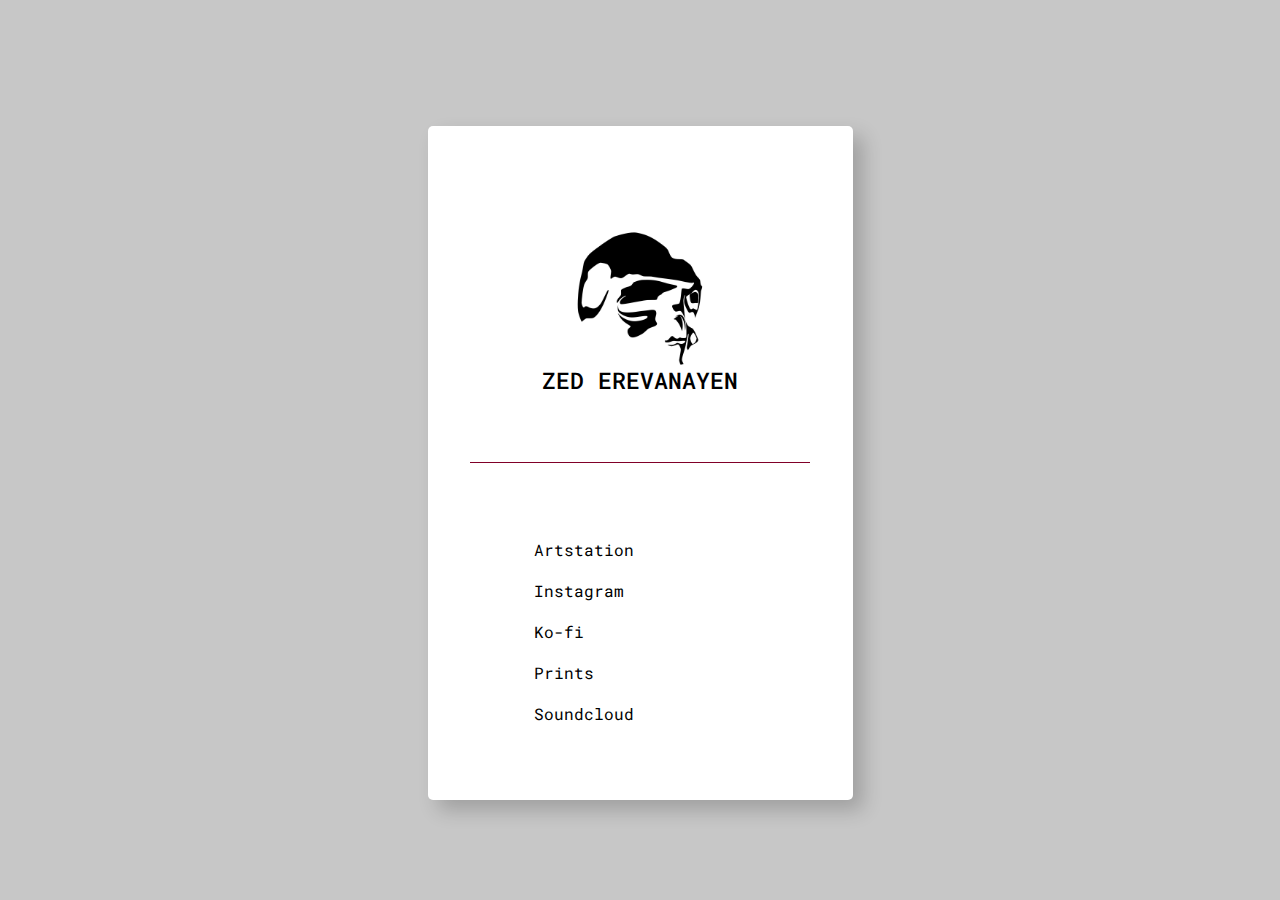
==== index.html @ 77bd70e3 "Removed fontawesome" ====
<!DOCTYPE html PUBLIC "-//W3C//DTD XHTML 1.0 Transitional//EN" "http://www.w3.org/TR/xhtml1/DTD/xhtml1-transitional.dtd">
<html lang="cs" xml:lang="cs" xmlns="http://www.w3.org/1999/xhtml">
  <head>
    <meta content="text/html; charset=utf-8" http-equiv="Content-Type" />
    <meta content="en" http-equiv="Content-Language" />
    <title>Erevanayen</title>
    <meta content="noindex,follow" name="robots" />
    <link href="card_style.css" rel="stylesheet" type="text/css" />
    <!--Google Fonts-->
    <link rel="preconnect" href="https://fonts.gstatic.com" />
    <link rel="preconnect" href="https://fonts.gstatic.com" />
    <link
      href="https://fonts.googleapis.com/css2?family=Roboto+Mono:wght@400;500&display=swap"
      rel="stylesheet"
    />
    <!--Scaling-->
    <meta name="viewport" content="width=device-width, initial-scale=1" />
  </head>
  <body class="miniweb_default vsc-initialized">
    <div class="container">
      <div class="card" id="card">
        <div class="mainSquare">
          <div class="nameLogo" id="logo">
            <span class="name">ZED EREVANAYEN</span>
          </div>
        </div>
        <div class="sideRect">
          <a href="https://www.artstation.com/erevanayen" class="linkButton"
            >Artstation</a
          >
          <a href="https://www.instagram.com/erevanayen/" class="linkButton"
            >Instagram</a
          >
          <a href="https://ko-fi.com/erevanayen" class="linkButton">Ko-fi</a>
          <a href="https://society6.com/erevanayen" class="linkButton"
            >Prints</a
          >
          <a href="https://soundcloud.com/user-388494414" class="linkButton"
            >Soundcloud</a
          >
        </div>
      </div>
    </div>

    <script type="text/javascript" src="./script.js"></script>
  </body>
</html>
---- card_style.css ----
body {
  background-color: rgb(199, 199, 199);
}

.container {
  display: flex;
  justify-content: center;
  align-items: center;
  width: 100%;
  height: 100%;
  margin-top: 10%;
}

.card {
  height: 674px;
  width: 425px;
  background-color: white;
  border-radius: 5px;
  overflow: hidden;
  display: flex;
  flex-direction: column;
  box-shadow: 10px 10px 20px rgba(0, 0, 0, 0.2);
}

.mainSquare {
  display: flex;
  flex-direction: column;
  justify-content: center;
  align-items: center;
  height: 100%;
  position: relative;
}

.mainSquare::after {
  content: "";
  background-color: hsl(341, 100%, 25%);
  display: block;
  width: 80%;
  height: 1px;
  position: absolute;
  bottom: 0px;
}

.nameLogo {
  background-image: url("files/erevanayen_logo_BW2.png");
  background-size: 100% 100%;
  width: 200px;
  height: 200px;
  display: flex;
  flex-direction: column;
  justify-content: flex-end;
}

.name {
  font-family: "Roboto Mono", monospace;
  font-weight: 500;
  font-size: 23px;
  text-align: center;
}

.sideRect {
  height: 100%;
  width: 100%;
  display: flex;
  flex-direction: column;
  justify-content: center;
  align-items: flex-start;
}

.linkButton {
  font-family: "Roboto Mono", monospace;
  font-weight: 400;
  font-size: 16px;
  text-decoration: none;
  color: black;
  margin: 10px;
  margin-left: 25%;
  width: 50%;
}
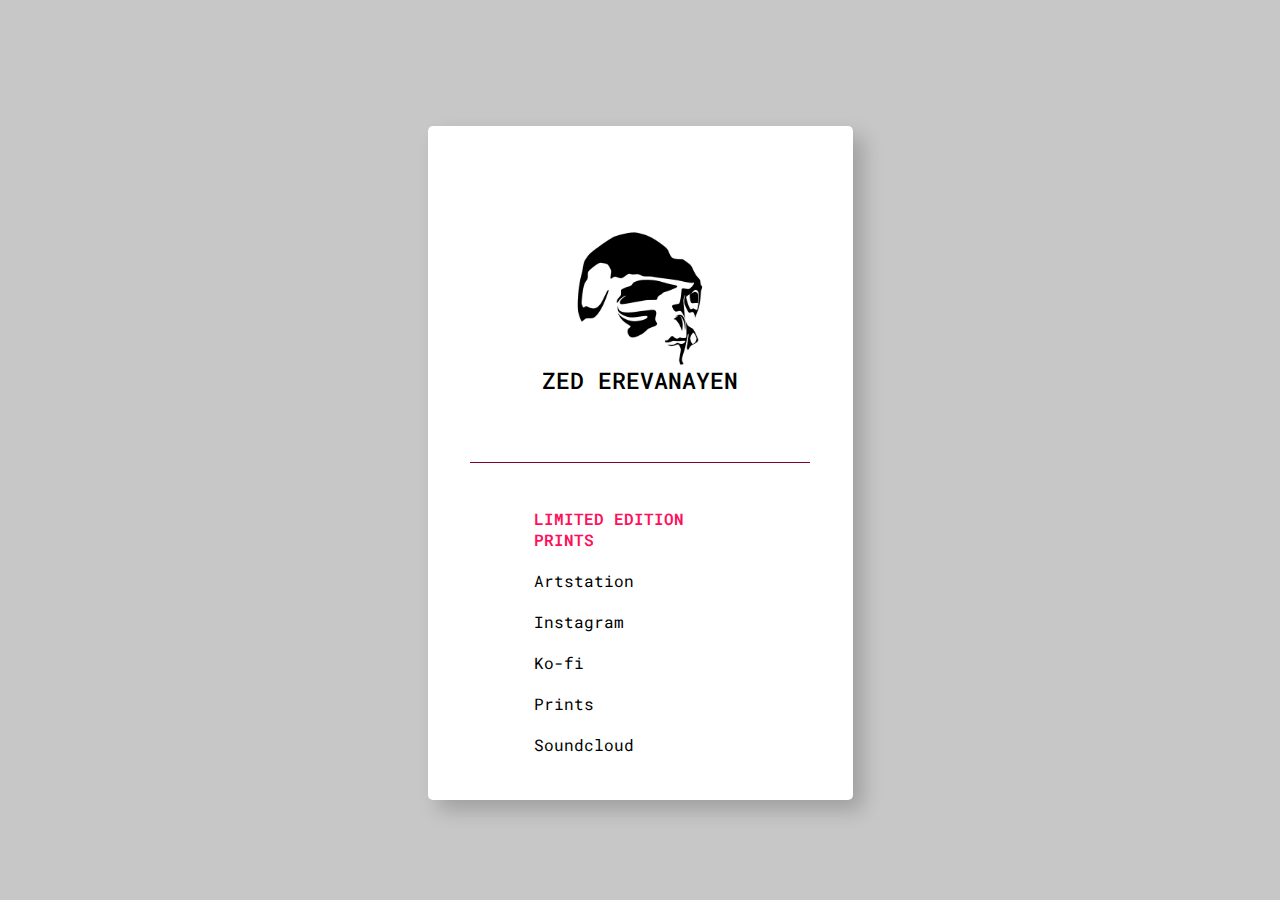
==== commit cdb0179b: "SEP_Prints done" ====
--- a/index.html
+++ b/index.html
@@ -10,7 +10,7 @@
     <link rel="preconnect" href="https://fonts.gstatic.com" />
     <link rel="preconnect" href="https://fonts.gstatic.com" />
     <link
-      href="https://fonts.googleapis.com/css2?family=Roboto+Mono:wght@400;500&display=swap"
+      href="https://fonts.googleapis.com/css2?family=Roboto+Mono:wght@400;500;600&display=swap"
       rel="stylesheet"
     />
     <!--Scaling-->
@@ -25,6 +25,9 @@
           </div>
         </div>
         <div class="sideRect">
+          <a href="./SEP_Prints/sep_prints.html" class="linkButton announce"
+            >LIMITED EDITION PRINTS</span
+          >
           <a href="https://www.artstation.com/erevanayen" class="linkButton"
             >Artstation</a
           >
@@ -39,6 +42,7 @@
             >Soundcloud</a
           >
         </div>
+        <div class="sideRect2"></div>
       </div>
     </div>
 
--- a/card_style.css
+++ b/card_style.css
@@ -42,7 +42,7 @@
 }
 
 .nameLogo {
-  background-image: url("files/erevanayen_logo_BW2.png");
+  background-image: url("media/erevanayen_logo_BW2.png");
   background-size: 100% 100%;
   width: 200px;
   height: 200px;
@@ -67,6 +67,10 @@
   align-items: flex-start;
 }
 
+.announce {
+  font-weight: 600 !important;
+}
+
 .linkButton {
   font-family: "Roboto Mono", monospace;
   font-weight: 400;
@@ -77,3 +81,7 @@
   margin-left: 25%;
   width: 50%;
 }
+
+.sideRect2 {
+  display: none;
+}
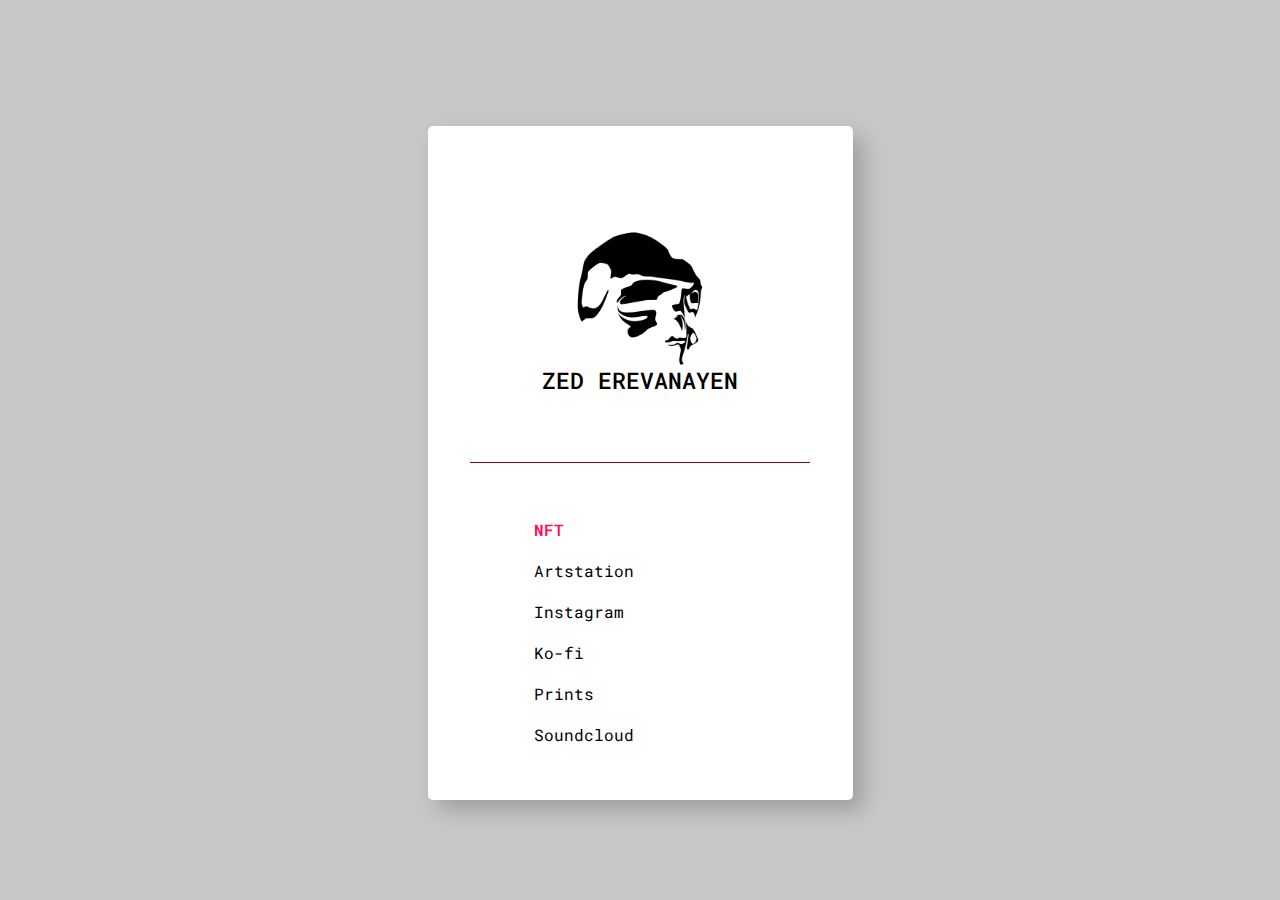
==== commit 8b2acb63: "NFT" ====
--- a/index.html
+++ b/index.html
@@ -25,8 +25,8 @@
           </div>
         </div>
         <div class="sideRect">
-          <a href="./SEP_Prints/sep_prints.html" class="linkButton announce"
-            >LIMITED EDITION PRINTS</span
+          <a href="https://foundation.app/@erevanayen" class="linkButton announce"
+            >NFT</span
           >
           <a href="https://www.artstation.com/erevanayen" class="linkButton"
             >Artstation</a
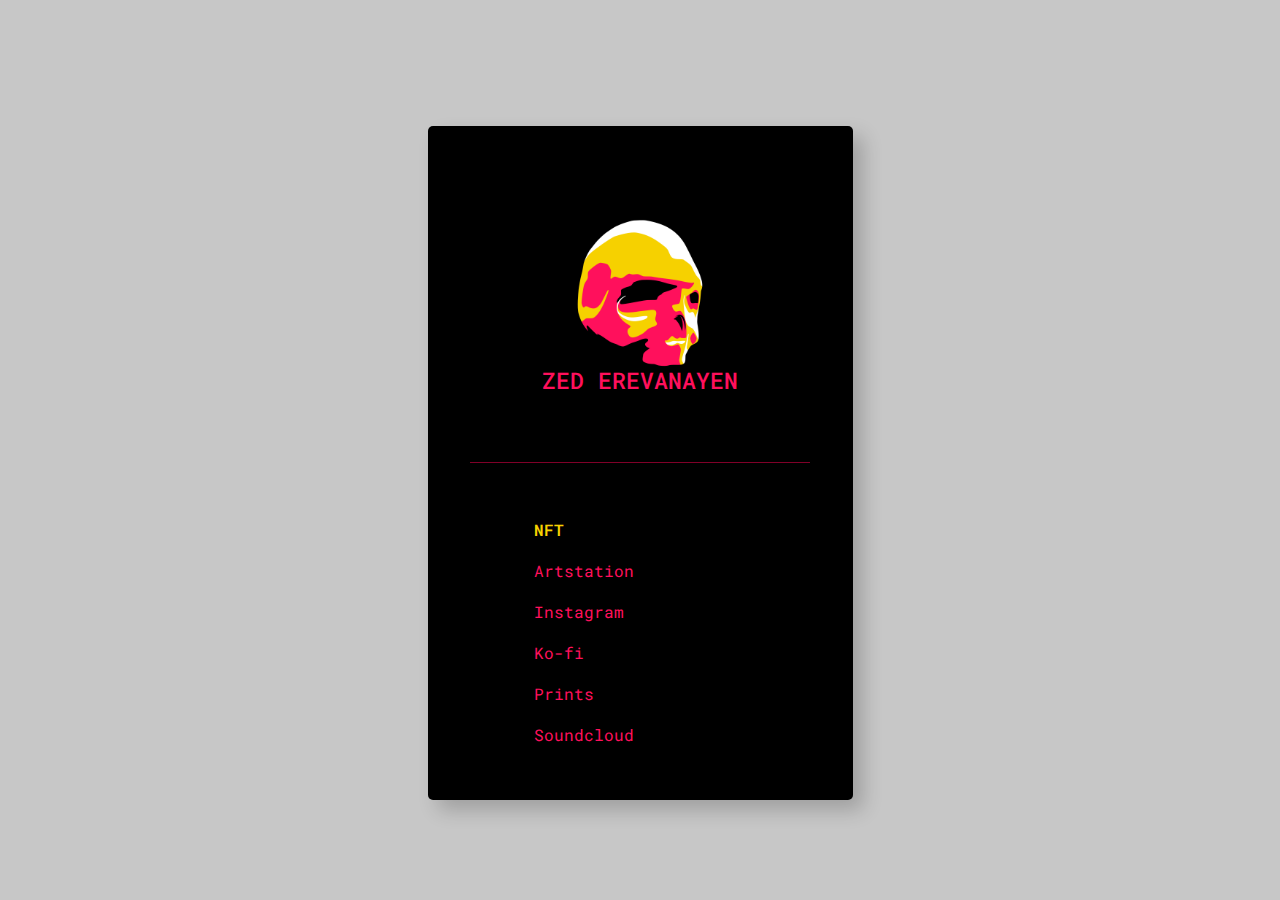
==== commit 88e19985: "Icon" ====
--- a/index.html
+++ b/index.html
@@ -5,6 +5,7 @@
     <meta content="en" http-equiv="Content-Language" />
     <title>Erevanayen</title>
     <meta content="noindex,follow" name="robots" />
+    <link rel="icon" href="media/erevanayen_logo_base_trans.png" />
     <link href="card_style.css" rel="stylesheet" type="text/css" />
     <!--Google Fonts-->
     <link rel="preconnect" href="https://fonts.gstatic.com" />
@@ -25,20 +26,46 @@
           </div>
         </div>
         <div class="sideRect">
-          <a href="https://foundation.app/@erevanayen" class="linkButton announce"
-            >NFT</span
+          <a
+            href="https://foundation.app/@erevanayen"
+            class="linkButton announce"
+            target="_blank"
+            rel="noopener noreferrer"
+            >NFT</a
           >
-          <a href="https://www.artstation.com/erevanayen" class="linkButton"
+          <a
+            href="https://www.artstation.com/erevanayen"
+            class="linkButton"
+            target="_blank"
+            rel="noopener noreferrer"
             >Artstation</a
           >
-          <a href="https://www.instagram.com/erevanayen/" class="linkButton"
+          <a
+            href="https://www.instagram.com/erevanayen/"
+            class="linkButton"
+            target="_blank"
+            rel="noopener noreferrer"
             >Instagram</a
           >
-          <a href="https://ko-fi.com/erevanayen" class="linkButton">Ko-fi</a>
-          <a href="https://society6.com/erevanayen" class="linkButton"
+          <a
+            href="https://ko-fi.com/erevanayen"
+            class="linkButton"
+            target="_blank"
+            rel="noopener noreferrer"
+            >Ko-fi</a
+          >
+          <a
+            href="https://society6.com/erevanayen"
+            class="linkButton"
+            target="_blank"
+            rel="noopener noreferrer"
             >Prints</a
           >
-          <a href="https://soundcloud.com/user-388494414" class="linkButton"
+          <a
+            href="https://soundcloud.com/user-388494414"
+            class="linkButton"
+            target="_blank"
+            rel="noopener noreferrer"
             >Soundcloud</a
           >
         </div>
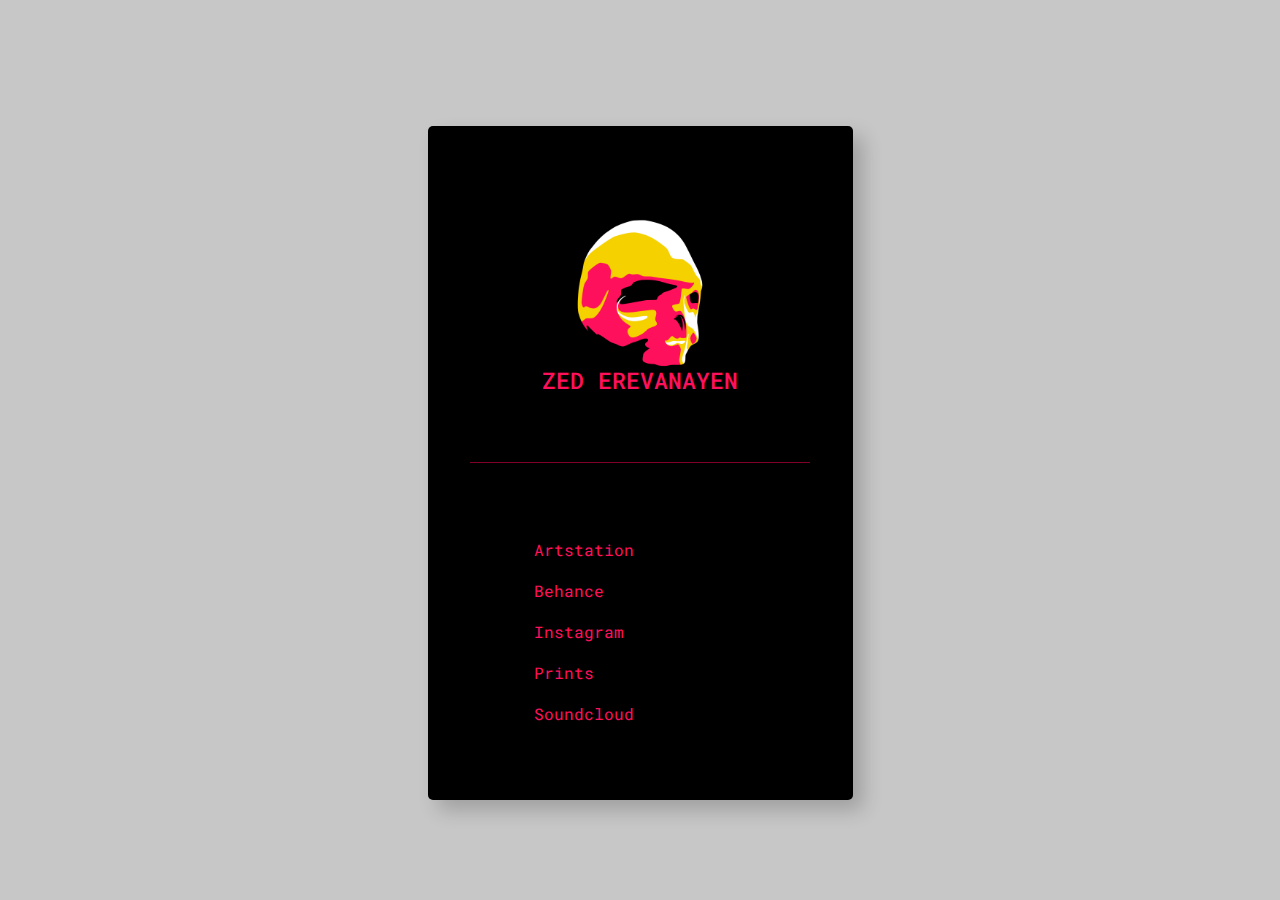
==== commit ad6ed209: "Behance" ====
--- a/index.html
+++ b/index.html
@@ -27,13 +27,6 @@
         </div>
         <div class="sideRect">
           <a
-            href="https://foundation.app/@erevanayen"
-            class="linkButton announce"
-            target="_blank"
-            rel="noopener noreferrer"
-            >NFT</a
-          >
-          <a
             href="https://www.artstation.com/erevanayen"
             class="linkButton"
             target="_blank"
@@ -41,18 +34,18 @@
             >Artstation</a
           >
           <a
+            href="https://www.behance.net/erevanayen"
+            class="linkButton"
+            target="_blank"
+            rel="noopener noreferrer"
+            >Behance</a
+          >
+          <a
             href="https://www.instagram.com/erevanayen/"
             class="linkButton"
             target="_blank"
             rel="noopener noreferrer"
             >Instagram</a
-          >
-          <a
-            href="https://ko-fi.com/erevanayen"
-            class="linkButton"
-            target="_blank"
-            rel="noopener noreferrer"
-            >Ko-fi</a
           >
           <a
             href="https://society6.com/erevanayen"
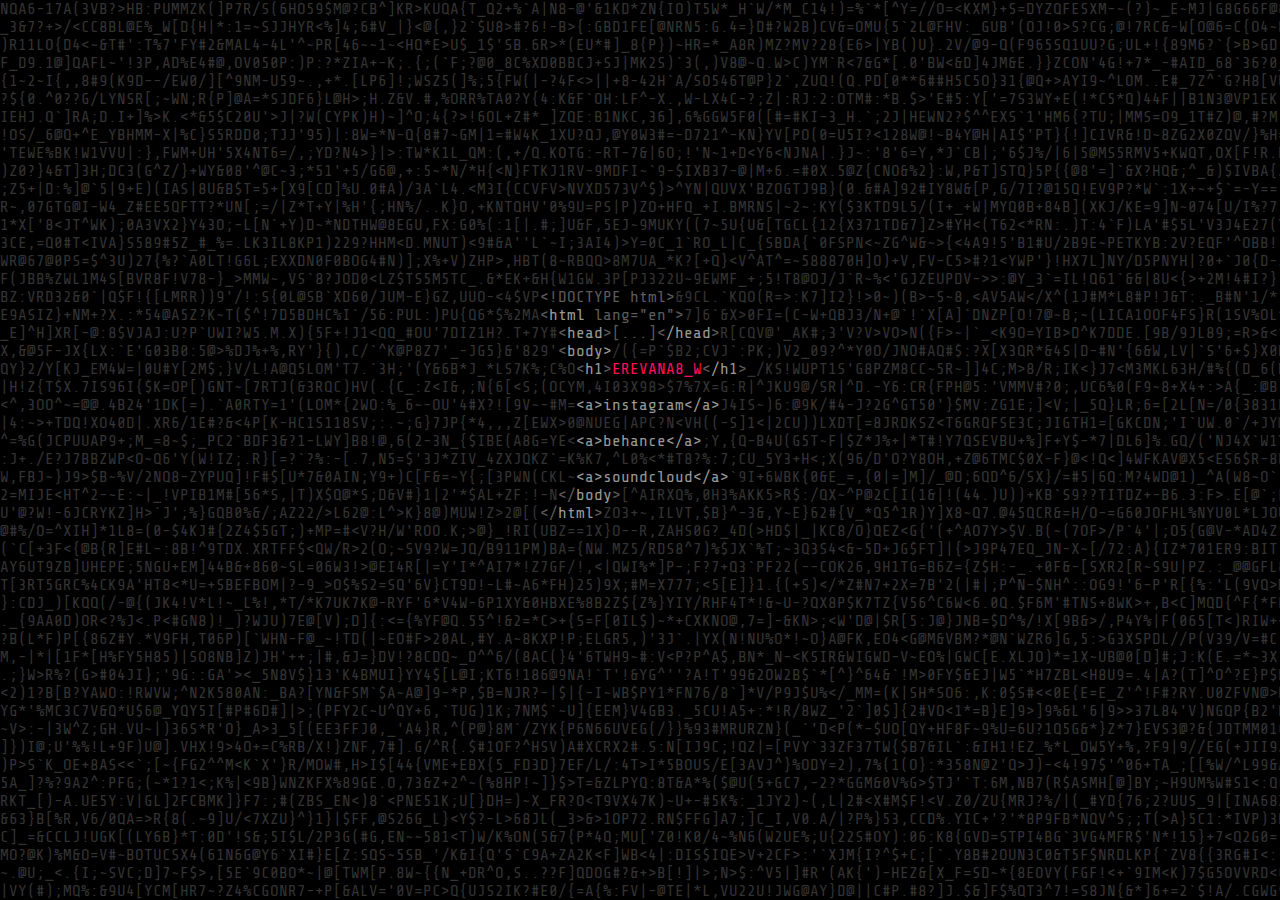
==== commit 4c065a1e: "feat(v2): new title page with scramble" ====
--- a/index.html
+++ b/index.html
@@ -1,71 +1,112 @@
-<!DOCTYPE html PUBLIC "-//W3C//DTD XHTML 1.0 Transitional//EN" "http://www.w3.org/TR/xhtml1/DTD/xhtml1-transitional.dtd">
-<html lang="cs" xml:lang="cs" xmlns="http://www.w3.org/1999/xhtml">
+<!DOCTYPE html>
+<html lang="en">
   <head>
-    <meta content="text/html; charset=utf-8" http-equiv="Content-Type" />
-    <meta content="en" http-equiv="Content-Language" />
+    <meta charset="UTF-8" />
+    <meta name="viewport" content="width=device-width, initial-scale=1.0" />
+    <link rel="stylesheet" href="styles.css" />
     <title>Erevanayen</title>
     <meta content="noindex,follow" name="robots" />
     <link rel="icon" href="media/erevanayen_logo_base_trans.png" />
-    <link href="card_style.css" rel="stylesheet" type="text/css" />
-    <!--Google Fonts-->
-    <link rel="preconnect" href="https://fonts.gstatic.com" />
-    <link rel="preconnect" href="https://fonts.gstatic.com" />
-    <link
-      href="https://fonts.googleapis.com/css2?family=Roboto+Mono:wght@400;500;600&display=swap"
-      rel="stylesheet"
-    />
-    <!--Scaling-->
-    <meta name="viewport" content="width=device-width, initial-scale=1" />
   </head>
-  <body class="miniweb_default vsc-initialized">
-    <div class="container">
-      <div class="card" id="card">
-        <div class="mainSquare">
-          <div class="nameLogo" id="logo">
-            <span class="name">ZED EREVANAYEN</span>
-          </div>
-        </div>
-        <div class="sideRect">
-          <a
-            href="https://www.artstation.com/erevanayen"
-            class="linkButton"
-            target="_blank"
-            rel="noopener noreferrer"
-            >Artstation</a
-          >
-          <a
-            href="https://www.behance.net/erevanayen"
-            class="linkButton"
-            target="_blank"
-            rel="noopener noreferrer"
-            >Behance</a
-          >
-          <a
-            href="https://www.instagram.com/erevanayen/"
-            class="linkButton"
-            target="_blank"
-            rel="noopener noreferrer"
-            >Instagram</a
-          >
-          <a
-            href="https://society6.com/erevanayen"
-            class="linkButton"
-            target="_blank"
-            rel="noopener noreferrer"
-            >Prints</a
-          >
-          <a
-            href="https://soundcloud.com/user-388494414"
-            class="linkButton"
-            target="_blank"
-            rel="noopener noreferrer"
-            >Soundcloud</a
-          >
-        </div>
-        <div class="sideRect2"></div>
+  <body>
+    <section id="letters">
+      <div id="pre-lines" class="code-gray"></div>
+      <div data-length="15" data-indent="0" class="code-gray code-line">
+        <span id="line-prefix"></span><span>&lt;!DOCTYPE html&gt;</span
+        ><span id="line-postfix"></span>
       </div>
-    </div>
+      <div data-length="16" data-indent="0" class="code-gray code-line">
+        <span id="line-prefix"></span>&lt;<span class="code-light">html </span
+        >lang=&quot;en&quot;&gt;<span id="line-postfix"></span>
+      </div>
+      <div data-length="18" data-indent="2" class="code-gray code-line">
+        <span id="line-prefix"></span>&lt;<span class="code-light">head</span
+        >&gt;[...]&lt;<span class="code-light">/head</span>&gt;<span
+          id="line-postfix"
+        ></span>
+      </div>
+      <div data-length="6" data-indent="2" class="code-gray code-line">
+        <span id="line-prefix"></span>&lt;<span class="code-light"
+          >body&gt;</span
+        ><span id="line-postfix"></span>
+      </div>
+      <div
+        id="name-tag"
+        data-length="19"
+        data-indent="4"
+        class="code-gray code-line"
+      >
+        <span id="line-prefix"></span>&lt;<span class="code-light">h1</span
+        >&gt;<span id="p-name" data-value="EREVANAYEN">EREVANAYEN</span
+        >&lt;<span class="code-light">/h1</span>&gt;<span
+          id="line-postfix"
+        ></span>
+      </div>
+      <!-- empty line -->
+      <div data-length="0" data-indent="0" class="code-line">
+        <span id="line-prefix"></span><span id="line-postfix"></span>
+      </div>
 
-    <script type="text/javascript" src="./script.js"></script>
+      <div data-length="16" data-indent="4" class="code-gray code-line">
+        <span id="line-prefix"></span
+        ><a
+          href="https://www.instagram.com/erevanayen"
+          target="_blank"
+          rel="noopener noreferrer"
+          class="code-light"
+          >&lt;<span>a</span>&gt;<span class="highlight" data-value="instagram"
+            >instagram</span
+          >&lt;<span>/a</span>&gt;</a
+        ><span id="line-postfix"></span>
+      </div>
+      <!-- empty line -->
+      <div data-length="0" data-indent="0" class="code-line">
+        <span id="line-prefix"></span><span id="line-postfix"></span>
+      </div>
+
+      <div data-length="14" data-indent="4" class="code-gray code-line">
+        <span id="line-prefix"></span
+        ><a
+          href="https://www.behance.com/erevanayen"
+          target="_blank"
+          rel="noopener noreferrer"
+          class="code-light"
+          >&lt;<span>a</span>&gt;<span class="highlight" data-value="behance"
+            >behance</span
+          >&lt;<span>/a</span>&gt;</a
+        ><span id="line-postfix"></span>
+      </div>
+      <!-- empty line -->
+      <div data-length="0" data-indent="0" class="code-line">
+        <span id="line-prefix"></span><span id="line-postfix"></span>
+      </div>
+
+      <div data-length="20" data-indent="4" class="code-gray code-line">
+        <span id="line-prefix"></span
+        ><a
+          href="https://www.soundcloud.com/erevanayen"
+          target="_blank"
+          rel="noopener noreferrer"
+          class="code-light"
+          >&lt;<span>a</span>&gt;<span class="highlight" data-value="soundcloud"
+            >soundcloud</span
+          >&lt;<span>/a</span>&gt;</a
+        ><span id="line-postfix"></span>
+      </div>
+
+      <div data-length="7" data-indent="2" class="code-gray code-line">
+        <span id="line-prefix"></span>&lt;/<span class="code-light">body</span
+        >&gt;<span id="line-postfix"></span>
+      </div>
+      <div data-length="7" data-indent="0" class="code-gray code-line">
+        <span id="line-prefix"></span>&lt;/<span class="code-light">html</span
+        >&gt;<span id="line-postfix"></span>
+      </div>
+      <div id="post-lines" class="code-gray"></div>
+    </section>
+    <footer></footer>
+    <div id="measurementElement"></div>
+    <script src="fill-letters.js"></script>
+    <script src="scramble.js"></script>
   </body>
 </html>
--- a/styles.css
+++ b/styles.css
@@ -0,0 +1,68 @@
+@import url("https://fonts.googleapis.com/css2?family=Share+Tech+Mono&display=swap");
+
+:root {
+  font-family: "Share Tech Mono", monospace;
+  --col-dark-gray: #333333;
+  --col-mid-gray: #5c5c5c;
+  --col-light-gray: #999999;
+  --col-primary: #ff105c;
+  --col-secondary: #f6d100;
+}
+
+body {
+  color: #ffffff;
+  background-color: #000000;
+  font-size: 16px;
+
+  height: 100svh;
+  width: 100vw;
+
+  margin: 0px;
+}
+
+.code-gray {
+  color: var(--col-mid-gray);
+}
+
+.code-light {
+  color: var(--col-light-gray);
+}
+
+#letters {
+  overflow: hidden;
+  width: 100%;
+  height: 100svh;
+
+  cursor: crosshair;
+  user-select: none;
+}
+
+.code-line,
+#pre-line,
+#post-lines {
+  /* This is set in script for generated lines */
+  white-space: nowrap;
+}
+
+#line-prefix,
+#line-postfix,
+#pre-lines,
+#post-lines {
+  color: var(--col-dark-gray);
+}
+
+#p-name {
+  color: var(--col-primary);
+}
+
+a {
+  text-decoration: none;
+}
+
+a:hover {
+  cursor: cell;
+}
+
+a:hover > .highlight {
+  color: var(--col-secondary);
+}
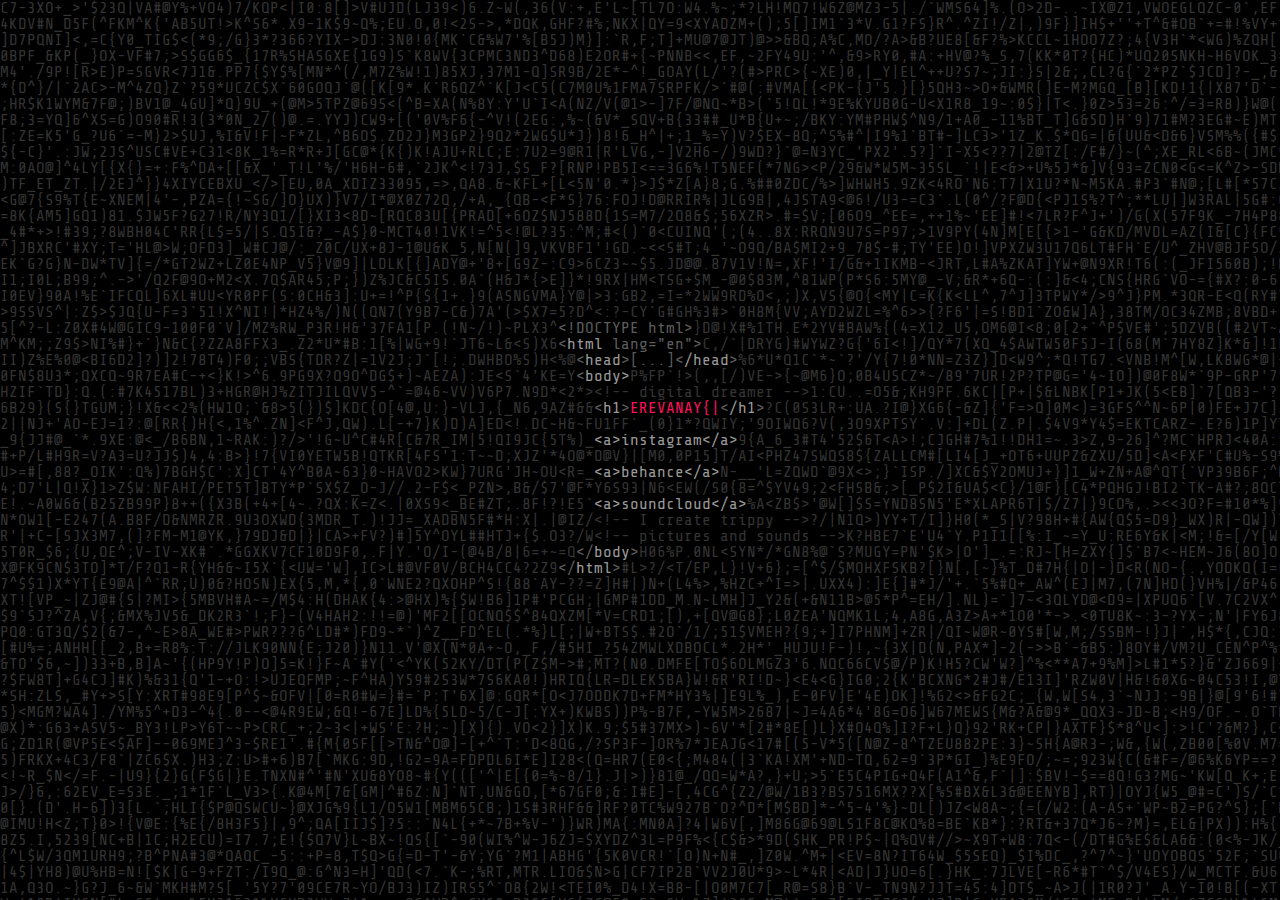
==== commit b697b836: "feat(page): better centering" ====
--- a/index.html
+++ b/index.html
@@ -6,6 +6,16 @@
     <link rel="stylesheet" href="styles.css" />
     <title>Erevanayen</title>
     <meta content="noindex,follow" name="robots" />
+    <meta name="Author" content="@erevanayen" />
+    <meta name="description" content="Digital dreamer" />
+    <meta name="viewport" content="width=device-width, initial-scale=1.0" />
+    <meta property="og:title" content="Erevanayen" />
+    <meta property="og:type" content="website" />
+    <meta property="og:image" content="media/erevanayen_logo_base_trans.png" />
+    <meta property="og:url" content="https://erevanayen.art/" />
+    <meta property="og:description" content="Digital dreamer" />
+    <meta property="og:locale" content="en_US" />
+    <meta property="og:site_name" content="Erevanayen" />
     <link rel="icon" href="media/erevanayen_logo_base_trans.png" />
   </head>
   <body>
@@ -30,6 +40,12 @@
           >body&gt;</span
         ><span id="line-postfix"></span>
       </div>
+
+      <div data-length="24" data-indent="4" class="code-line comment-line">
+        <span id="line-prefix"></span>&lt;!-- digital dreamer --&gt;<span
+          id="line-postfix"
+        ></span>
+      </div>
       <div
         id="name-tag"
         data-length="19"
@@ -43,7 +59,7 @@
         ></span>
       </div>
       <!-- empty line -->
-      <div data-length="0" data-indent="0" class="code-line">
+      <div data-length="0" data-indent="4" class="code-line">
         <span id="line-prefix"></span><span id="line-postfix"></span>
       </div>
 
@@ -94,6 +110,17 @@
         ><span id="line-postfix"></span>
       </div>
 
+      <div data-length="24" data-indent="4" class="code-line comment-line">
+        <span id="line-prefix"></span>&lt;!-- I create trippy --&gt;<span
+          id="line-postfix"
+        ></span>
+      </div>
+      <div data-length="28" data-indent="4" class="code-line comment-line">
+        <span id="line-prefix"></span>&lt;!-- pictures and sounds --&gt;<span
+          id="line-postfix"
+        ></span>
+      </div>
+
       <div data-length="7" data-indent="2" class="code-gray code-line">
         <span id="line-prefix"></span>&lt;/<span class="code-light">body</span
         >&gt;<span id="line-postfix"></span>
--- a/styles.css
+++ b/styles.css
@@ -13,6 +13,7 @@
   color: #ffffff;
   background-color: #000000;
   font-size: 16px;
+  line-height: 1em;
 
   height: 100svh;
   width: 100vw;
@@ -35,6 +36,10 @@
 
   cursor: crosshair;
   user-select: none;
+}
+
+.comment-line {
+  color: var(--col-dark-gray);
 }
 
 .code-line,
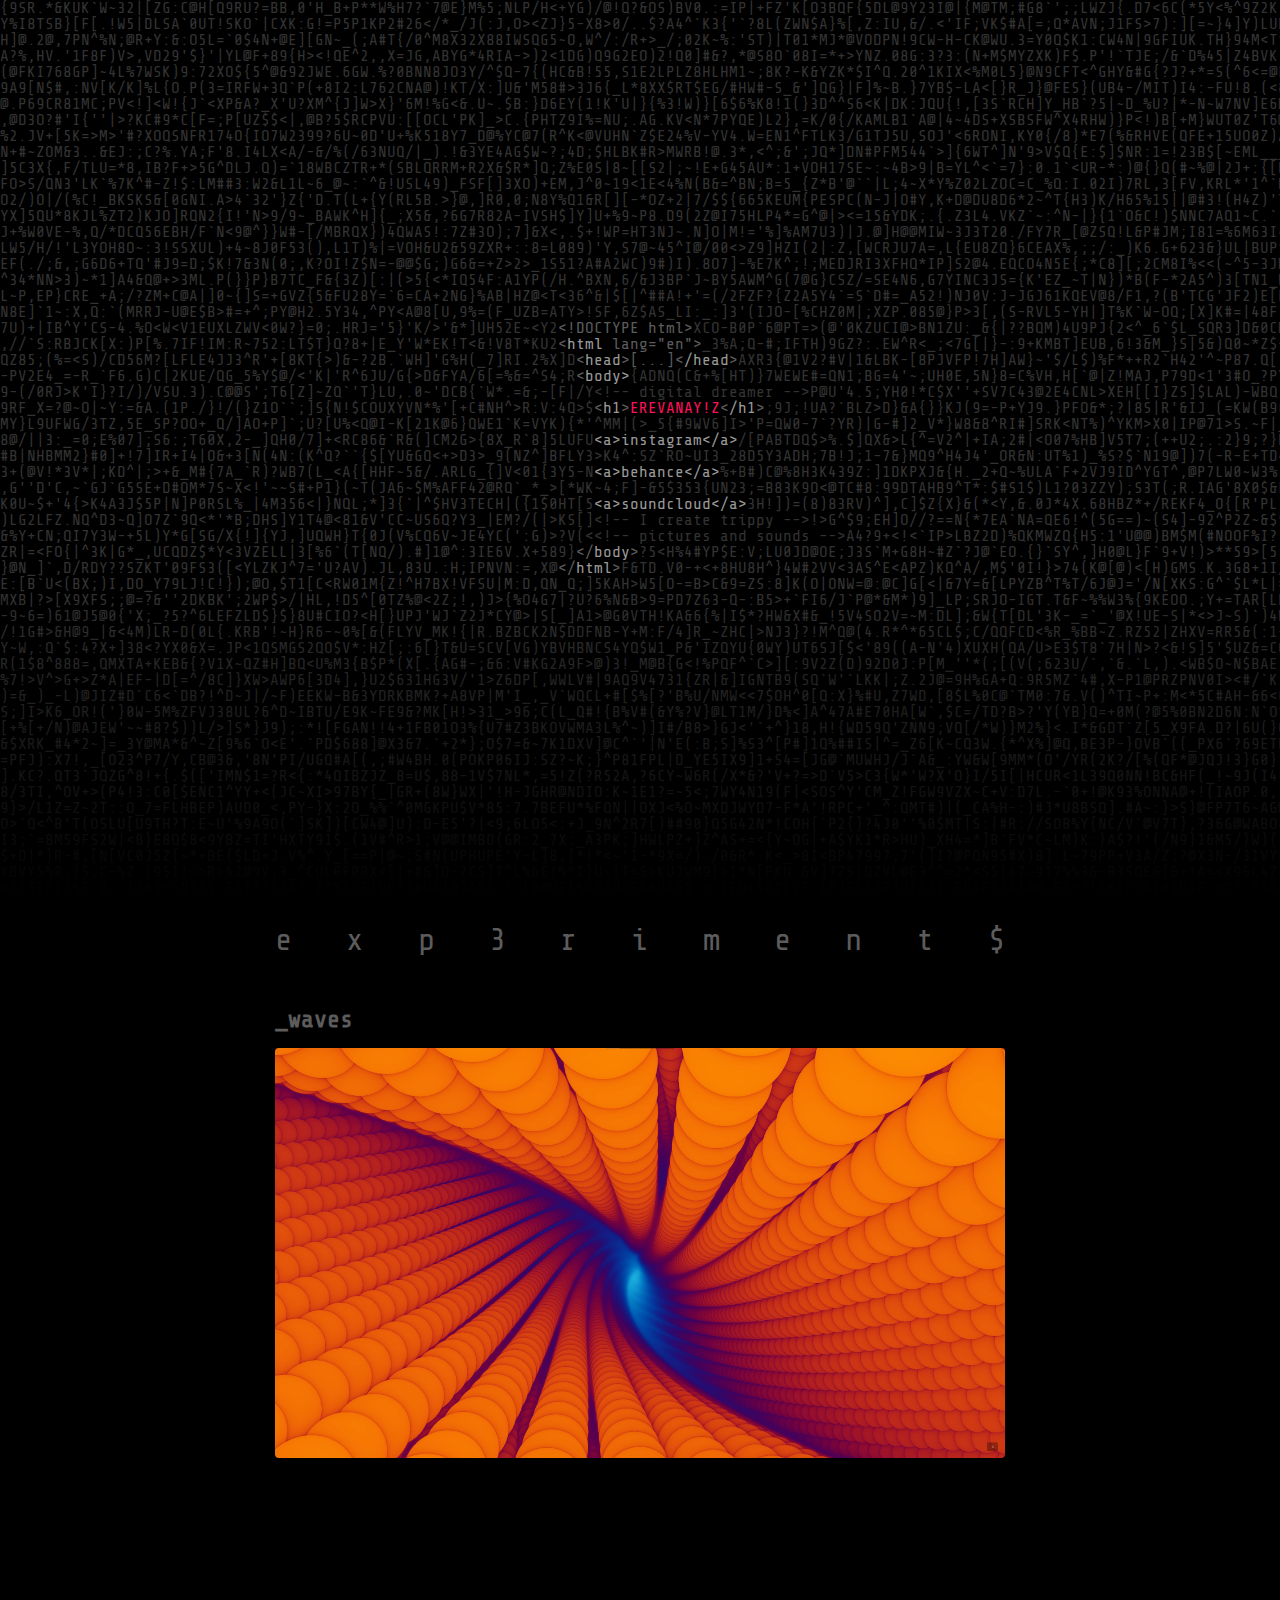
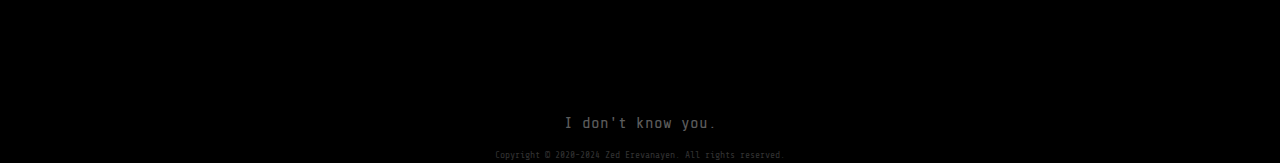
==== commit e9600110: "fix: loading" ====
--- a/index.html
+++ b/index.html
@@ -1,11 +1,10 @@
-<!DOCTYPE html>
+<!doctype html>
 <html lang="en">
   <head>
     <meta charset="UTF-8" />
     <meta name="viewport" content="width=device-width, initial-scale=1.0" />
     <link rel="stylesheet" href="styles.css" />
     <title>Erevanayen</title>
-    <meta content="noindex,follow" name="robots" />
     <meta name="Author" content="@erevanayen" />
     <meta name="description" content="Digital dreamer" />
     <meta name="viewport" content="width=device-width, initial-scale=1.0" />
@@ -19,7 +18,40 @@
     <link rel="icon" href="media/erevanayen_logo_base_trans.png" />
   </head>
   <body>
-    <section id="letters">
+    <!--...................░░░░░░░░░░░░░░░▒....................-->
+    <!--................░░░░░░░░░░░░░░░░░░░░░░░................-->
+    <!--............▒░░░░░░░░░▒▒▒▒░░░░░░░░░░░░░░░..............-->
+    <!--..........░░░░░▒▒▒▒▒▒▒▒▒▒▒▒▒▒▒▒░░░░░░░░░░░░............-->
+    <!--........░░░░▒▒▒▒▒▒▒▒▒▒▒▒▒▒▒▒▒▒▒▒▒▒░░░░░░░░░░░..........-->
+    <!--.......░░░▒▒▒▒▒▒▒▒▒▒▒▒▒▒▒▒▒▒▒▒▒▒▒▒▒▒▒░░░░░░░░▒.........-->
+    <!--.....░░▒▒▒▒▒▒▒▒▒▒▒▒▒▒▒▒▒▒▒▒▒▒▒▒▒▒▒▒▒▒▒░░░░░░░░░........-->
+    <!--....░▒▒▒▒▒▒▒▒▒▒▒▒▒▒▒▒▒▒▒▒▒▒▒▒▒▒▒▒▒▒▒▒▒▒░░░░░░░░........-->
+    <!--....▒▒▒▒▒▒▒▒▒▒▒▒▒▒▒▒▒▒▒▒▒▒▒▒▒▒▒▒▒▒▒▒▒▒▒▒▒▒▒▒▒░░░.......-->
+    <!--...▒▒▒▒▒▒▓▓▓█▒▒▒▒▒▒▒▒▒▒▒▒▒▒▒▒▒▒▒▒▒▒▒▒▒▒▒▒▒▒▒▒▒▒░░......-->
+    <!--...▒▒▒█▓▓▓▓▓▓▓▒▒▒▒▒▒▒▒▒▒▒▒▒▒▒▒▒▒▒▒▒▒▒▒▒▒▒▒▒▒▒▒▒▒░░.....-->
+    <!--..▒▒▒▓▓▓▓▓▓▓▓▓▒▒▒▒▒▒▒▒▒▒▒▒▒▒▒▒▒▒▒▒▒▒▒▒▒▒▒▒▒▒▒▒▒▒▒░░....-->
+    <!--..▒▒▒▓▓▓▓▓▓▓▓▓▒█▓▒▒▒▓▓▓▓▓▓▓▓▓▓▓▓▓▒▒▒▒▒▒▒▒▒▒▒▒▒▒▒▒▒▒░...-->
+    <!--.▒▒▒▓▓▓▓▓▓▓▓▓▓▓▓▓▓▓▓▓▓▓▓███████████▓▓▓▓▓▓▓▓▓█▒▒▒▒▒▒▒...-->
+    <!--.▒▒▓▓▓▓▓▓▓▓▓▓▓▓▓▓▓▓▓▓▓████████████████████▓▓▓▓▓▓▒▒▒▒...-->
+    <!--.▒▒▓▓▓▓▓▓▓▓▓▓▓▓▓▓▓▓████████████████████▓▓▓▓▓▒▒▒▒▒▓▒▒...-->
+    <!--.▒▒▓▓▓▓▓▓▓▓▓▒▓▓▓▓▓▓████████████████▓▓▓▓▓▓▓▓█▒▒▒████▒...-->
+    <!--.▒▓▓▓▓▓▓▓▓▓▒▓▓▓▓▓█░██████████████▓▓▓▓▓▓▓▓▓▓▒▒▒▓████▒...-->
+    <!--.▒▓▓▓▓▓▓▓▓▒▓▓▓▓▓▓░██▓▓▓▓▓▓▓▓▓▓▓▓▓▓▓▓▓▓▓▓▓▓▒▒▒▒▓▓▓▓▓....-->
+    <!--.▒▒▒▒▒▓█▒▒█▓▓▓▓▓▓▓▓▓▓▓▓▓▓▓▓▓▓▓▓▓▓▓▓▓▓▓▓▓▒▒▒▒▒░▒▓█▓▒....-->
+    <!--.▒▒▒▒▒▒▒▒▓▓▓▓▓▓▓▓░▒▒▒▒▒▒▒▒▒▒▒▒▒▒▒▓▓▓▓▓▓▓▓▓▓▓▒░░░░▒░....-->
+    <!--.▒▒▒▒▒▒▒▓▓▓▓▓▓▓▓▓▓▒░░░▒▒▒░░░░▒▒▒▒▓▓▓▓▓▓▓▓██▓█░░░░▒.....-->
+    <!--..▓▓▓▓▓▓▓▓▓▓▓▓▓▓▓▓▓▓▒▒▒▒▒▒▒▒▒▒▒▒▒▓▓▓▓▓▓▓▓▓██▓▓░░░░.....-->
+    <!--...▓ ▓▓▓▓▓▓▓▓▓▓▓▓▓▓▓▓▓▓▒▒▒▒▒▒▒▒▒▒▓▓▓▓▓▓▓▓▓▓█▓▓▒░░░░....-->
+    <!--.......▓▓▓▓▓▓▓▓▓▓▓▓▓▓▒▒▒▒▒▒▒▒▓▓▓▓▓▓▓▓▓▓▓▓▓▓▓▓▓▒▒▒░░....-->
+    <!--..........▓▓▓▓▓▓▓▓▓▓▓▓▒▒▒▒█▓▓▓▓▓▓▓▓▓▓▓▓▓▓▓▓▓▓▓░▒▓▒░....-->
+    <!--.............▓▓▓▓▓▓▓▓▓▓▓▓▓▓...▓▓▓▓▓▓▓▓▒▒▒▒▒▒▒▒▒▓▓▓▒....-->
+    <!--................▓▓▓▓▓▓.......▓▓▓▓▓▓▓▓▓░░░▒▒▒▒▒▒▒█......-->
+    <!--..............................▓▓▓▓▓▓▓▓▓▓▓▓▓▒▒░▒........-->
+    <!--............................▓▓▓▓▓▓▓▓▓▓▓▓▓▓▓▒▒░.........-->
+    <!--............................▓▓▓▓▓▓▓▓▓▓▓▓▓▓▓▒░..........-->
+    <!--............................▓▓▓▓▓▓▓▓▓▓▓▓▓▓▓▒░..........-->
+    <section id="letters" class="unrendered">
+      <div id="let-overlay"></div>
       <div id="pre-lines" class="code-gray"></div>
       <div data-length="15" data-indent="0" class="code-gray code-line">
         <span id="line-prefix"></span><span>&lt;!DOCTYPE html&gt;</span
@@ -131,7 +163,38 @@
       </div>
       <div id="post-lines" class="code-gray"></div>
     </section>
-    <footer></footer>
+
+    <section id="experiments">
+      <div class="spread-header">
+        <span>e</span>
+        <span>x</span>
+        <span>p</span>
+        <span>3</span>
+        <span>r</span>
+        <span>i</span>
+        <span>m</span>
+        <span>e</span>
+        <span>n</span>
+        <span>t</span>
+        <span>$</span>
+      </div>
+      <div class="experiment">
+        <h2>_waves</h2>
+        <a href="pages/waves.html">
+          <img src="media/waves-thumb.webp" alt="waves screenshot" />
+        </a>
+      </div>
+    </section>
+
+    <footer>
+      <div class="idk">
+        <span>I don't know you.</span>
+      </div>
+      <div class="cr">
+        Copyright © 2020-2024 Zed Erevanayen. All rights reserved.
+      </div>
+    </footer>
+
     <div id="measurementElement"></div>
     <script src="fill-letters.js"></script>
     <script src="scramble.js"></script>
--- a/styles.css
+++ b/styles.css
@@ -9,14 +9,18 @@
   --col-secondary: #f6d100;
 }
 
+body,
+html {
+  width: 100%;
+  margin: 0px;
+  padding: 0px;
+}
+
 body {
   color: #ffffff;
   background-color: #000000;
   font-size: 16px;
   line-height: 1em;
-
-  height: 100svh;
-  width: 100vw;
 
   margin: 0px;
 }
@@ -30,12 +34,28 @@
 }
 
 #letters {
-  overflow: hidden;
   width: 100%;
   height: 100svh;
+  overflow-y: hidden;
 
-  cursor: crosshair;
   user-select: none;
+
+  background: #000000;
+}
+
+.unrendered {
+  display: flex;
+  flex-direction: column; 
+  justify-content: center;
+
+}
+
+#let-overlay {
+  width: 100%;
+  height: 100%;
+  position: absolute;
+  pointer-events: none;
+  background: linear-gradient(0deg, rgba(0, 0, 0, 1) 0%, rgba(0, 0, 0, 0) 35%);
 }
 
 .comment-line {
@@ -47,6 +67,7 @@
 #post-lines {
   /* This is set in script for generated lines */
   white-space: nowrap;
+  overflow: hidden;
 }
 
 #line-prefix,
@@ -65,9 +86,84 @@
 }
 
 a:hover {
-  cursor: cell;
+  cursor: pointer;
 }
 
 a:hover > .highlight {
   color: var(--col-secondary);
 }
+
+#experiments {
+  width: 100%;
+
+  padding: 2em;
+  box-sizing: border-box;
+}
+
+.spread-header {
+  width: 100%;
+  display: flex;
+  justify-content: space-between;
+  font-size: 2em;
+  margin-bottom: 2em;
+  color: var(--col-mid-gray);
+}
+
+.experiment img {
+  width: 100%;
+  aspect-ratio: 1;
+  object-fit: cover;
+
+  border-radius: 4px;
+}
+
+.experiment h2 {
+  color: var(--col-mid-gray);
+}
+
+.experiment:hover h2 {
+  color: var(--col-light-gray);
+} 
+
+footer {
+  height: 30svh;
+  display: flex;
+  flex-direction: column;
+  align-items: center;
+  justify-content: end;
+}
+
+.idk {
+  color: var(--col-mid-gray);
+  margin-bottom: 1em;
+}
+
+.cr {
+  color: var(--col-dark-gray);
+  font-size: 0.6em;
+}
+
+@media only screen and (min-width: 900px) {
+  #experiments {
+    position: relative;
+    display: flex;
+    flex-direction: column;
+    justify-content: center;
+    align-items: center;
+  }
+
+  .experiment img {
+    aspect-ratio: 16/9;
+  }
+
+  .spread-header {
+    width: 60%;
+  }
+  .experiment {
+    width: 60%;
+  }
+
+  .experiment h2 {
+    margin-top: 0px;
+  }
+}
